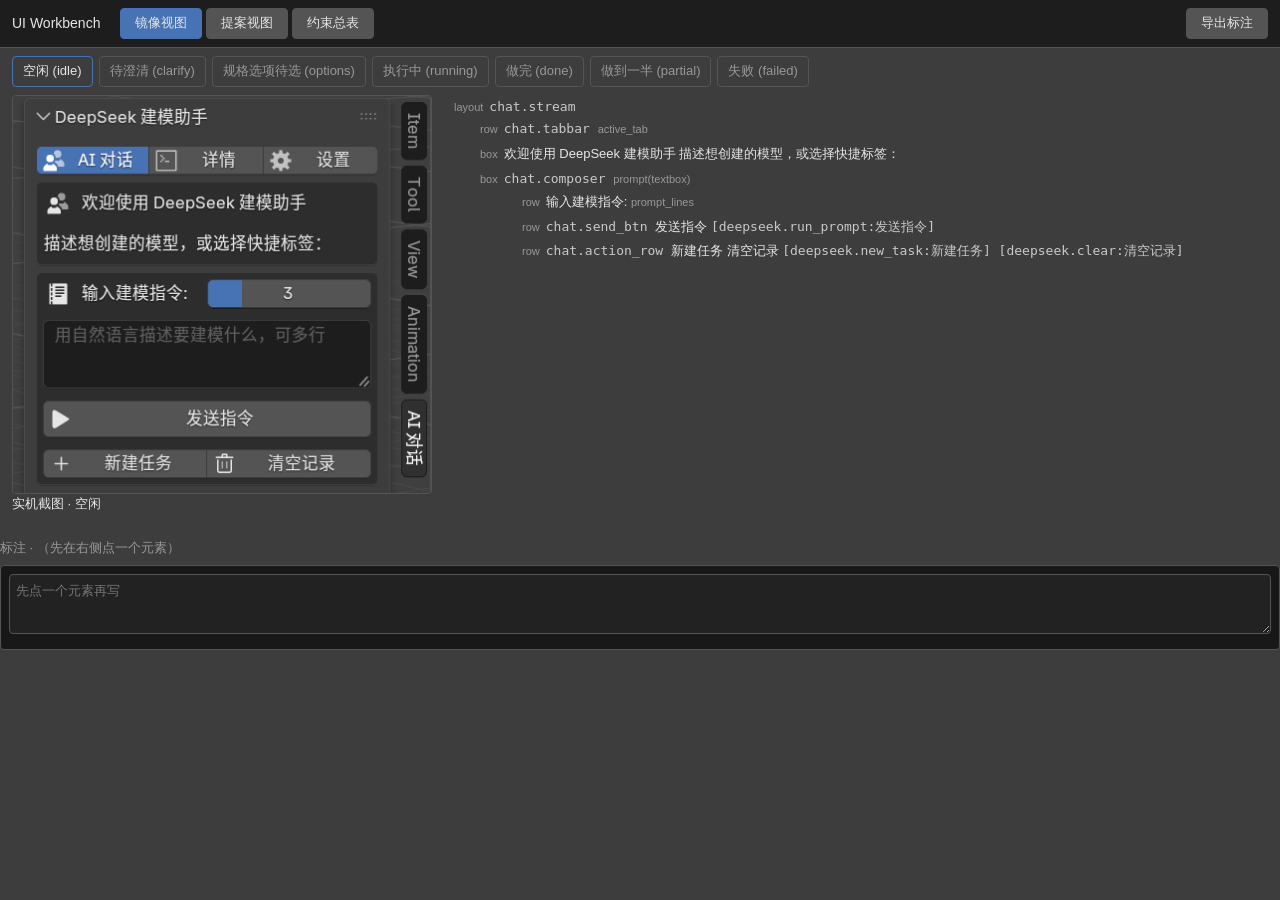
==== ui_workbench/index.html @ 9f23b2e9 "feat: UI 工作台镜像视图，左截图右布局树、可点选高亮、可挂标注 - ui_workbench/index.html + app.js + style.css：file:// 双击直开，零依赖零" ====
<!DOCTYPE html>
<html lang="zh-CN">
<head>
<meta charset="utf-8">
<title>UI Workbench · blender_deepseek_agent</title>
<link rel="stylesheet" href="style.css">
</head>
<body>
<header>
  <h1>UI Workbench</h1>
  <nav id="views">
    <button data-view="mirror" class="on">镜像视图</button>
    <button data-view="proposal">提案视图</button>
    <button data-view="constraints">约束总表</button>
  </nav>
  <span id="status"></span>
  <button id="export">导出标注</button>
</header>

<div id="filmstrip" class="filmstrip"></div>

<section id="view-mirror" class="view">
  <div class="split">
    <div class="shot-pane">
      <img id="shot" alt="实机截图">
      <div id="shot-cap"></div>
    </div>
    <div class="tree-pane">
      <div id="tree"></div>
    </div>
  </div>
  <div id="annot"></div>
</section>

<section id="view-proposal" class="view" hidden>
  <div id="vocab-bar"></div>
  <div id="canvas"></div>
  <div id="prop-notes"></div>
</section>

<section id="view-constraints" class="view" hidden>
  <div class="constraints" id="constraints"></div>
</section>

<script src="data/data.js"></script>
<script src="app.js"></script>
</body>
</html>
---- ui_workbench/style.css ----
/* 工作台样式。
   配色铁律：每个色值都必须能在 ui_workbench/native_api.json 里查到，
   由 dev/test_workbench_data.py 的 colors_from_native 断言强制。
   实测可用的十六进制全集（取自 native_api.json 的 palette）：
     #080808 #181818 #191919 #1d1d1d #222222 #242424 #252525 #282828 #2d2d2d
     #303030 #3d3d3d #4772b3 #545454 #727272 #989898 #999999 #9a9a9a
     #c9c9c9 #cccccc #d9d9d9 #dddddd #e6e6e6 #ffffff
   注意：主题里没有红/绿（constraints.json 的 warn_color / ok_color 两条
   已确认 native_ok=false），所以「可做 / 做不到」「alert」一律靠文案与
   图标承载语义，不靠颜色——这与 Blender 侧的能力边界保持一致。
   圆角取 ThemeWidgetColors.roundness = 0.4 对应的 4px。 */
:root {
  --panel: #3d3d3d;   /* wcol_box.outline */
  --inner: #1d1d1d;   /* wcol_box.inner */
  --field: #222222;   /* wcol_progress.inner / wcol_pulldown.inner */
  --text: #e6e6e6;    /* wcol_box.text */
  --text-dim: #989898;/* wcol_tab.text */
  --text-id: #c9c9c9; /* wcol_curve.text_sel */
  --border: #545454;  /* wcol_box.inner_sel / wcol_regular.inner */
  --accent: #4772b3;  /* wcol_list_item.inner_sel */
  --hover: #181818;   /* wcol_menu_back.inner / wcol_text.inner_sel */
  --mark: #9a9a9a;    /* wcol_curve.outline_sel，alert 边线 */
  --fill: #545454;    /* wcol_regular.inner，neutral 填充按钮 */
}
* { box-sizing: border-box; }
body {
  margin: 0; background: var(--panel); color: var(--text);
  font: 13px/1.6 "Microsoft YaHei", sans-serif;
}
header {
  display: flex; gap: 8px; padding: 8px 12px;
  background: var(--inner); border-bottom: 1px solid var(--border);
  align-items: center; flex-wrap: wrap;
}
header h1 { font-size: 14px; margin: 0 12px 0 0; font-weight: normal; }
nav button, header > button {
  background: var(--fill); color: var(--text); border: 1px solid var(--border);
  padding: 4px 14px; cursor: pointer; border-radius: 4px; font: inherit;
}
nav button.on { background: var(--accent); border-color: var(--accent); }
#status { margin-left: auto; color: var(--text-dim); }
.filmstrip { display: flex; gap: 6px; overflow-x: auto; padding: 8px 12px; }
.filmstrip button {
  background: var(--panel); color: var(--text-dim); border: 1px solid var(--border);
  border-radius: 4px; padding: 4px 10px; cursor: pointer;
  white-space: nowrap; font: inherit;
}
.filmstrip button.on { color: var(--text); border-color: var(--accent); }
.split { display: flex; gap: 12px; padding: 0 12px 12px; align-items: flex-start; }
.shot-pane { flex: 0 0 420px; position: sticky; top: 8px; }
.shot-pane img { width: 420px; border: 1px solid var(--border); border-radius: 4px; display: block; }
.tree-pane { flex: 1 1 auto; min-width: 360px; }
.node {
  border-left: 2px solid transparent; padding: 2px 8px; cursor: pointer;
  border-radius: 0 4px 4px 0;
}
.node:hover { background: var(--hover); }
.node.sel { background: var(--accent); }
.node.sel .kind, .node.sel .txt { color: var(--text); }
.node .id { color: var(--text-id); font-family: Consolas, monospace; }
.node .txt { color: var(--text); }
.node .kind { color: var(--text-dim); font-size: 11px; margin-right: 6px; }
.node.alert { border-left-color: var(--mark); }
.node.noted::after { content: " ✎"; color: var(--text-id); }
.node.disabled { opacity: .45; }
.constraints { margin-top: 16px; border-top: 1px solid var(--border); padding-top: 12px; }
.constraints table { border-collapse: collapse; width: 100%; }
.constraints td, .constraints th {
  border: 1px solid var(--border); padding: 4px 8px;
  text-align: left; vertical-align: top;
}
/* 语义靠文字，不靠颜色：native_ok=true 用中性填充，false 用强调填充 */
.badge { display: inline-block; padding: 0 6px; border-radius: 4px; font-size: 11px; }
.badge.ok { background: var(--fill); color: var(--text); }
.badge.no { background: var(--accent); color: var(--text); }
#annot { position: sticky; bottom: 0; background: var(--panel); padding-bottom: 8px; }
#annot h3 { font-size: 13px; font-weight: normal; color: var(--text-dim); margin: 12px 0 4px; }
.note { background: var(--hover); border: 1px solid var(--border); border-radius: 4px; padding: 8px; margin: 6px 0; }
.note.blocked { border-color: var(--mark); }
.note textarea {
  width: 100%; min-height: 60px; background: var(--field); color: var(--text);
  border: 1px solid var(--border); border-radius: 4px; padding: 6px;
  font: inherit; resize: vertical;
}
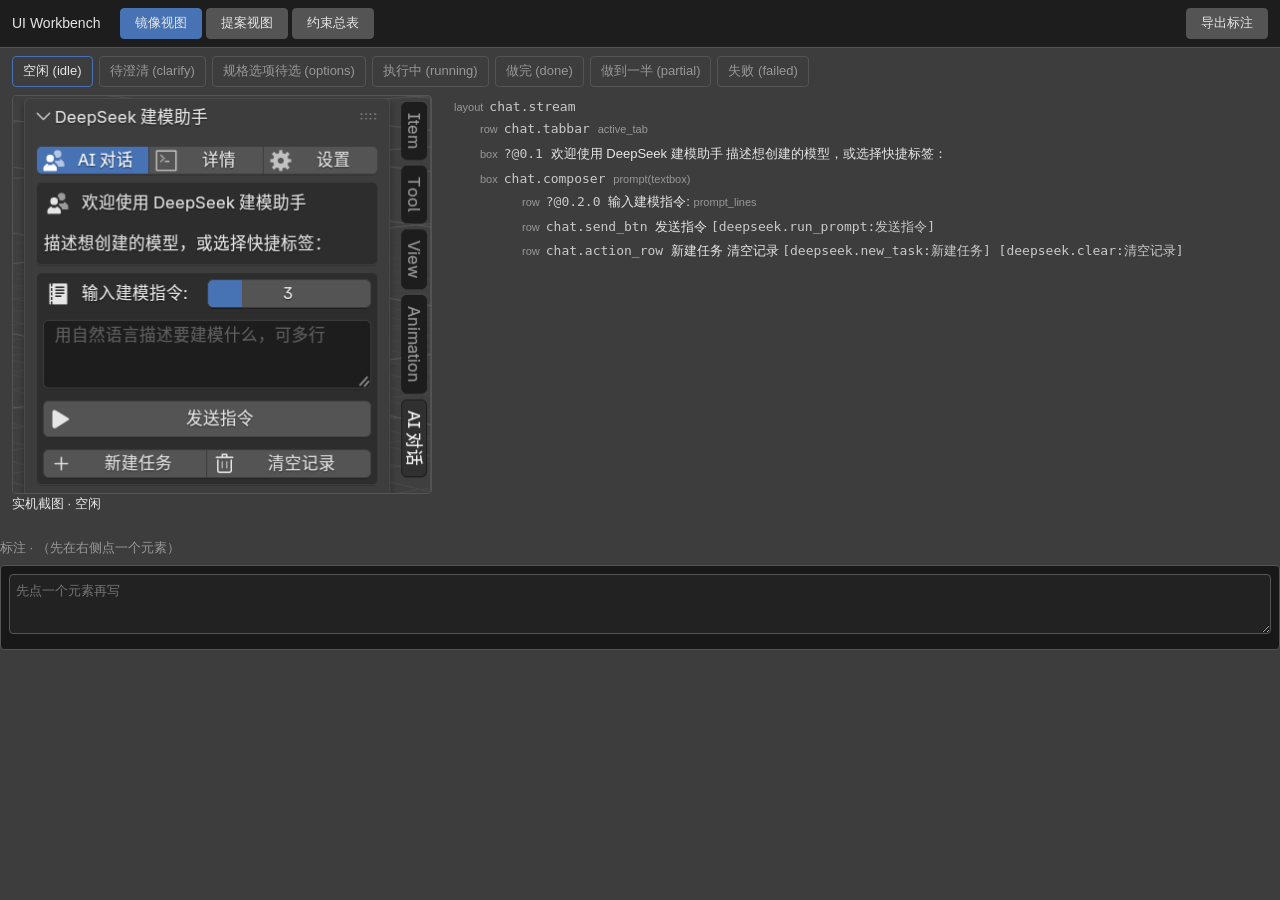
==== commit 2bcf74e1: "feat: 双栏画布——左边实时界面预览，右边积木列表 用户原话「左侧映射出来界面，右侧是积木」：右侧是零件表，左边必须把零件 拼起来之后真正长什么样画出来，否则永远搭不出一个界面。  * 预览从 p" ====
--- a/ui_workbench/index.html
+++ b/ui_workbench/index.html
@@ -34,7 +34,18 @@
 
 <section id="view-proposal" class="view" hidden>
   <div id="vocab-bar"></div>
-  <div id="canvas"></div>
+  <!-- 两栏：左边是把积木拼起来之后真正长什么样的界面预览，右边是积木列表。
+       控件架仍然横跨顶部、降级方案仍然横跨底部——搭界面这件事本身就在
+       搭一块板，控件架是零件盒，降级栏是「做不到的东西放这儿」。 -->
+  <div class="canvas-split">
+    <div class="preview-pane">
+      <div class="pane-cap">界面预览（左边这块就是 Blender 侧看到的样子）</div>
+      <div id="preview"></div>
+    </div>
+    <div class="block-pane">
+      <div id="canvas"></div>
+    </div>
+  </div>
   <div id="prop-notes"></div>
 </section>
 
--- a/ui_workbench/style.css
+++ b/ui_workbench/style.css
@@ -23,6 +23,10 @@
   --fill: #545454;    /* wcol_regular.inner，neutral 填充按钮 */
 }
 * { box-sizing: border-box; }
+/* [hidden] 必须在 display 之后、且带 !important：.filmstrip 声明了
+   display:flex，会盖掉 UA 样式表里 [hidden]{display:none} 那条，
+   于是 el("filmstrip").hidden = true 看着设了，实际还占着一条。 */
+[hidden] { display: none !important; }
 body {
   margin: 0; background: var(--panel); color: var(--text);
   font: 13px/1.6 "Microsoft YaHei", sans-serif;
@@ -82,3 +86,216 @@
   border: 1px solid var(--border); border-radius: 4px; padding: 6px;
   font: inherit; resize: vertical;
 }
+/* ---- 提案视图 ----
+   合法 / 违规 / 已降级不靠颜色区分（主题里没有红也没有绿，见文件头）：
+   合法 = 默认边框；违规 = 加粗边框 + 「违规 N 项」文案 + 参数删除线；
+   已降级 = 虚线边框 + 「已降级」文案 + 原需求删除线。全部色值取自已声明的变量。 */
+#vocab-bar { padding: 4px 12px 0; }
+#vocab-bar b { color: var(--text-dim); font-weight: normal; }
+#vocab-bar button, .rrow button {
+  background: var(--fill); color: var(--text); border: 1px solid var(--border);
+  border-radius: 4px; padding: 4px 10px; cursor: pointer; margin: 0 6px 6px 0;
+  font: inherit;
+}
+.rrow { margin: 6px 0; }
+/* 「可做但词汇表尚未收录」的一行：不是控件按钮（点不了），是提醒 */
+.unmapped {
+  display: inline-block; border: 1px dashed var(--text-dim); border-radius: 4px;
+  padding: 4px 10px; margin: 0 6px 6px 0; color: var(--text-dim);
+  font-family: Consolas, monospace; font-size: 12px;
+}
+.scope { color: var(--text-dim); font-size: 11px; margin: 2px 0 6px; }
+.loaderr {
+  background: var(--hover); border: 1px solid var(--mark); border-radius: 4px;
+  padding: 8px; margin: 6px 0; color: var(--text);
+}
+.hint { color: var(--text-dim); padding: 8px 12px; }
+.pnode .phead { display: flex; gap: 8px; align-items: baseline; flex-wrap: wrap; }
+.pnode .phead code {
+  color: var(--text-id); font-family: Consolas, monospace; font-size: 12px;
+}
+.pnode .ptag {
+  border: 1px solid var(--border); border-radius: 4px; padding: 0 6px;
+  font-size: 11px; color: var(--text-dim);
+}
+.pnode.blocked { border-width: 2px; border-color: var(--mark); }
+.pnode.down { border-style: dashed; border-color: var(--text-dim); }
+.pnode .strike { text-decoration: line-through; color: var(--text-dim); }
+.pnode .pfb { margin: 6px 0; color: var(--text-dim); }
+.pnode .chips { margin: 6px 0 2px; }
+.chip {
+  display: inline-block; border: 1px solid var(--border); border-radius: 4px;
+  padding: 0 6px; margin: 0 6px 4px 0; font-size: 11px;
+  font-family: Consolas, monospace; color: var(--text);
+}
+/* .chip 原本只当 <span> 用（参数 chip），没管过背景。挂到 <button> 上时
+   UA 默认的 buttonface 白底会透出来，配上 --text 的浅色字就成了白底浅字——
+   「展开」「复制」两个字直接看不见，等于这个按钮不存在。
+   选择器写 button.chip（0,1,1）而不是 .pnode button.chip（0,2,1）：
+   后者比 .chip.bad（0,2,0）更具体，会把「删除」该有的深底 + 删除线一起盖掉。 */
+button.chip {
+  background: var(--fill); color: var(--text);
+}
+.chip.bad {
+  text-decoration: line-through; border-color: var(--mark);
+  background: var(--panel); color: var(--text-dim);
+}
+.perr { color: var(--text); font-size: 12px; }
+/* ---- 拖拽（原生 HTML5 draggable，没有任何拖拽库）----
+   主题里没有红也没有绿，所以「正在拖」和「会落在这」一律不靠颜色表达：
+   拖起来的块半透明 + 虚线边，落位靠一条实线。色值全部取自已声明的变量。 */
+.pnode .drop-handler {
+  cursor: grab; color: var(--text-dim); user-select: none;
+  font-family: Consolas, monospace; font-size: 12px; line-height: 1;
+}
+.pnode.dragging { opacity: .45; border-style: dashed; }
+.drop-line {
+  height: 3px; margin: 2px 0; border-radius: 2px;
+  background: var(--accent); border: 1px solid var(--text-dim);
+}
+/* 撤销按钮：disabled 时压暗。它不是「不可用的功能」，是「此刻没东西可救」，
+   压暗 + 原生 disabled 一起给，不靠红绿。 */
+#vocab-bar button:disabled { opacity: .45; cursor: default; }
+.pnode .pin {
+  width: 100%; margin: 4px 0; background: var(--field); color: var(--text);
+  border: 1px solid var(--border); border-radius: 4px; padding: 4px; font: inherit;
+}
+/* ---- 两栏 + 界面预览 ----
+   左边那块必须是「Blender 侧看到的样子」，不是示意图：所以这里只用实测色板
+   （文件头那张清单），形状一律用 flex / grid / 边框画，不引任何图片或图标库。
+   主题里没有红也没有绿，所以压暗、非法、做不到一律靠明度差 + 边框 + 删除线
+   表达——预览里出现一个主题画不出来的颜色，它就成了会骗人的东西。 */
+.canvas-split { display: flex; gap: 12px; padding: 0 12px 8px; align-items: flex-start; }
+.preview-pane { flex: 0 0 420px; position: sticky; top: 8px; }
+.block-pane { flex: 1 1 auto; min-width: 420px; }
+.pane-cap { color: var(--text-dim); font-size: 11px; margin: 6px 0 4px; }
+#preview {
+  background: var(--panel); border: 1px solid var(--border);
+  border-radius: 4px; padding: 8px; min-height: 180px;
+}
+.bpv { display: flex; flex-direction: column; gap: 4px; }
+.pv-hint { color: var(--text-dim); padding: 6px 4px; margin: 0; }
+/* 内容为空时不许留白：压暗的虚线格子，一眼看出「这里有块地，但还没填」。 */
+.pv-empty { color: var(--text-dim); }
+.pv-slot {
+  border: 1px dashed var(--text-dim); border-radius: 4px;
+  min-height: 18px; padding: 1px 4px; font-size: 11px;
+}
+.pv-row { display: flex; flex-direction: row; gap: 4px; align-items: stretch; }
+.pv-col { display: flex; flex-direction: column; gap: 4px; }
+.pv-head { color: var(--text); padding: 1px 2px; font-size: 12px; }
+.pv-box {
+  background: var(--inner); border: 1px solid var(--panel);
+  border-radius: 4px; padding: 4px;
+}
+/* alert：主题里没有警示色，只能靠边线亮度把它从普通 box 里挑出来。 */
+.pv-box.alert { border-color: var(--mark); }
+.pv-split { display: flex; flex-direction: row; gap: 4px; }
+.pv-half { display: flex; flex-direction: column; gap: 2px; }
+.pv-grid { display: grid; gap: 4px; }
+.pv-panel { border: 1px solid var(--panel); border-radius: 4px; }
+.pv-panel .pv-head {
+  background: var(--inner); border-radius: 4px 4px 0 0; padding: 2px 4px;
+}
+.pv-panel .pv-body { padding: 4px; }
+.pv-label { color: var(--text); padding: 1px 2px; }
+.pv-btn {
+  background: var(--fill); color: var(--text); border: 1px solid var(--border);
+  border-radius: 4px; padding: 3px 8px; display: inline-block;
+}
+.pv-prop { display: flex; flex-direction: row; gap: 4px; align-items: center; }
+/* use_property_split：属性名和值各占一列，而不是名字贴着值挤。 */
+.pv-prop.split .pv-k { flex: 0 0 40%; }
+.pv-k { color: var(--text-dim); }
+.pv-v {
+  flex: 1 1 auto; background: var(--field); border: 1px solid var(--border);
+  border-radius: 4px; padding: 1px 4px; color: var(--text);
+}
+.pv-textbox {
+  background: var(--field); border: 1px solid var(--border);
+  border-radius: 4px; padding: 4px; color: var(--text-dim); overflow: hidden;
+}
+.pv-textbox .pv-tx { font-size: 12px; }
+.pv-sep { border: none; border-top: 1px solid var(--border); margin: 4px 0; }
+.pv-gap { }
+.pv-ico {
+  color: var(--text-dim); font-family: Consolas, monospace; font-size: 10px;
+  border: 1px solid var(--border); border-radius: 3px; padding: 0 3px;
+  margin-right: 4px; display: inline-block;
+}
+.pv-down {
+  border: 1px dashed var(--text-dim); border-radius: 4px;
+  padding: 2px 6px; font-size: 12px; text-decoration: line-through;
+}
+/* 内容输入框：一行一个字段（字段名 + 框），比 params 那个整宽框更像清单 */
+.pcontent { margin: 6px 0 2px; }
+.crow { display: flex; gap: 6px; align-items: center; margin: 3px 0; }
+.crow .clab { color: var(--text-dim); flex: 0 0 64px; font-size: 12px; }
+.crow .pin { margin: 0; }
+/* ---- 迷你图示（用户原话：横排竖排「不太能理解怎么使用」）----
+   每张卡片先用小方块把控件的形状画出来，再放按钮。图示的形状由
+   vocabulary.json 的 demo 字段描述，app.js 只负责把它画成 CSS 方块——
+   所以这里一条 HTML 结构都没有，全部是 flex 排布与边框。
+   色值一律取文件头 :root 里已声明的变量（那些变量各自都注明了
+   native_api.json 里的出处），不在本段新造任何色值。
+   主题里没有红也没有绿：图示靠「边框 / 填充 / 明度差」区分，不靠颜色语义。 */
+.wcards { display: flex; flex-wrap: wrap; gap: 8px; margin: 6px 0; }
+.wcard {
+  border: 1px solid var(--border); border-radius: 4px;
+  background: var(--hover); padding: 6px; width: 128px;
+}
+.wcard > button {
+  display: block; width: 100%; margin: 6px 0 0; text-align: left;
+  background: var(--fill); color: var(--text); border: 1px solid var(--border);
+  border-radius: 4px; padding: 2px 8px; cursor: pointer; font: inherit;
+}
+.wnote { color: var(--text-dim); font-size: 11px; line-height: 1.5; margin-top: 4px; }
+.demo {
+  display: flex; background: var(--panel); border: 1px solid var(--border);
+  border-radius: 4px; padding: 4px; height: 56px; align-items: stretch;
+  font-style: normal; overflow: hidden;   /* 网格换行时不允许溢出压到按钮上 */
+}
+.demo .d-it {
+  display: flex; align-items: center; justify-content: center;
+  background: var(--fill); color: var(--text); border: 1px solid var(--border);
+  border-radius: 4px; font-size: 11px; line-height: 1.2; padding: 0 2px;
+  overflow: hidden; white-space: nowrap; text-overflow: ellipsis; margin: 1px;
+}
+/* 横排：并排。竖排：堆叠。两者一眼能分开——这正是要教给用户的第一件事。 */
+.demo.d-row { flex-direction: row; align-items: stretch; }
+.demo.d-col { flex-direction: column; }
+.demo.d-grid { flex-direction: row; flex-wrap: wrap; align-content: stretch; }
+/* 内盒 / 多行输入：内容压在一层边框里 */
+.demo.d-box .d-it { flex: 1 1 auto; }
+.demo.d-box { background: var(--inner); }
+/* 分栏：两块的宽度比例就是 factor */
+.demo.d-split { flex-direction: row; gap: 3px; }
+/* 可折叠子面板：标题条 + 折叠箭头 */
+.demo.d-panel { flex-direction: column; }
+.demo.d-panel .d-it { background: var(--panel); }
+.demo.d-sub { align-self: flex-end; color: var(--text-dim); font-size: 11px; }
+.demo.d-label .d-it { background: var(--hover); border-color: var(--mark); }
+.demo.d-btn .d-it { background: var(--fill); }
+.demo.d-prop .d-it:first-child { flex: 1 1 auto; justify-content: flex-start; padding-left: 6px; }
+.demo.d-prop .d-it + .d-it { flex: 0 0 28%; }
+/* 分隔线与留白没有小方块，画的是一根线 / 一条空隙。
+   align-items:center 是必须的：.demo 是 align-items:stretch 的行容器，
+   不改的话这两根东西会被拉满 56px 高，线贴在天花板上、根本看不出是「一条线」。 */
+.demo.d-rule { background: var(--hover); align-items: center; }
+.demo .d-rule { display: block; flex: 1 1 auto; border-top: 1px solid var(--text-dim); }
+.demo.d-gap { background: var(--hover); align-items: center; }
+.demo .d-gap { display: block; height: 14px; border-left: 2px solid var(--text-dim); }
+#element-id-help { margin: 6px 0 12px; }
+.idline { color: var(--text); font-size: 12px; margin: 2px 0; }
+
+/* ---- 折叠 / 拖拽的手感 ----
+   整块可拖，不必精确瞄准 ⋮⋮：标题行的空白处一按就能拖。
+   手柄符号保留，它是「这一整块都能拖」的视觉承诺——⋮⋮ 只有 12px，
+   光靠它自己，用户永远想不到可以拖。
+   光标跟着可拖区域走：空白处是 grab，按钮上是 pointer，输入框里是 text。
+   从按钮 / 输入框上按下不会触发拖拽，那条守卫在 app.js 的 dragstart 里，
+   这里只负责让它「看起来」也是分区的。 */
+.pnode { cursor: grab; }
+.pnode .phead { cursor: grab; }
+.pnode input, .pnode textarea { cursor: text; }
+.pnode button { cursor: pointer; }
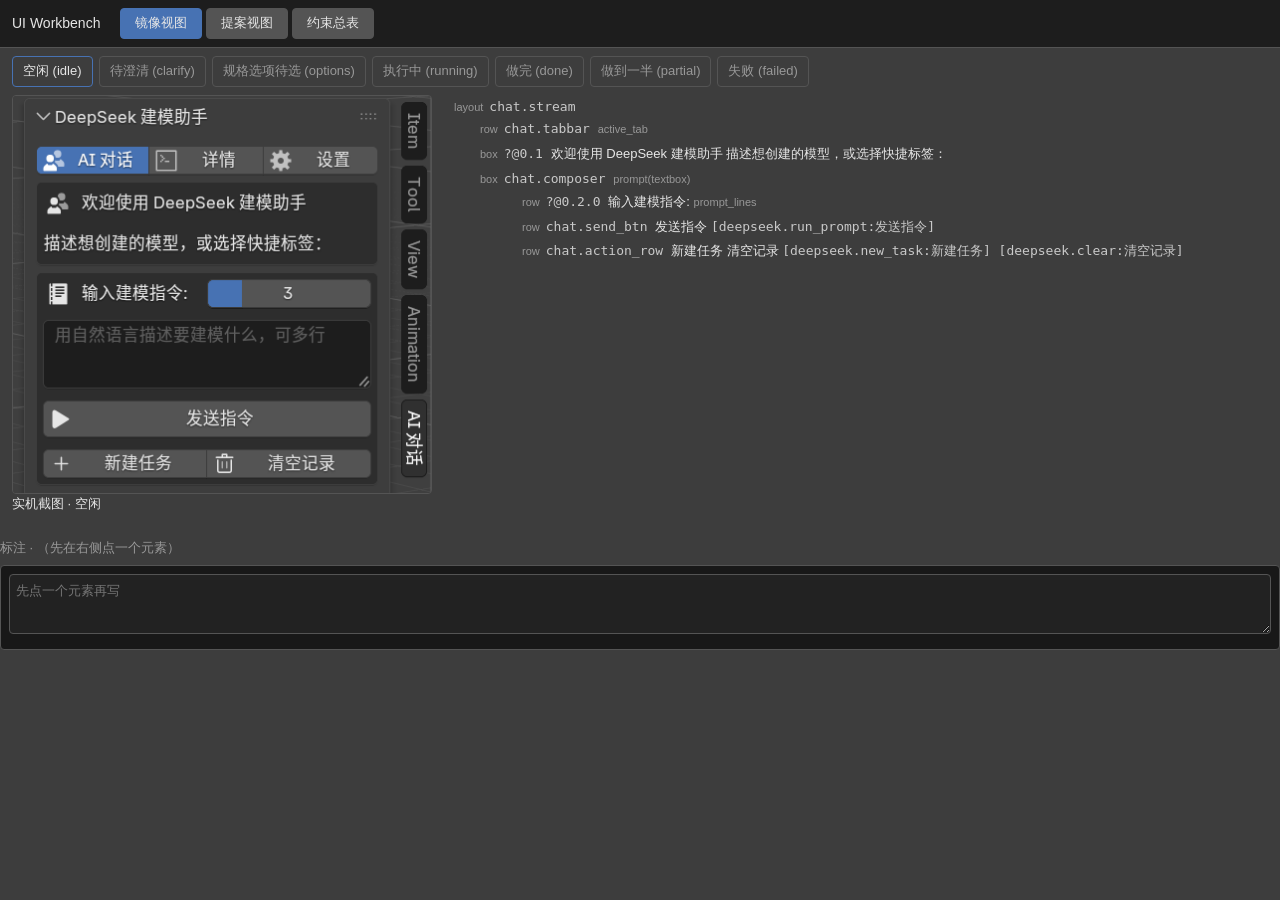
==== commit 514f1f8e: "feat: 选中描边双向同步 + 方案自动保存 + ui.py/Markdown/JSON 三种导出 用户原话：「点积木左边描一圈」「不然我调好了怎么告诉你然后落实呢」。 第二句拆开是两件事：别丢、能" ====
--- a/ui_workbench/index.html
+++ b/ui_workbench/index.html
@@ -14,8 +14,12 @@
     <button data-view="constraints">约束总表</button>
   </nav>
   <span id="status"></span>
-  <button id="export">导出标注</button>
 </header>
+
+<!-- 存不了的显式警告。file:// 下 Chrome 把 localStorage 判成 SecurityError，
+     方案就只存在内存里；不把这件事顶到页面最上面，用户会以为刷新一下白搭，
+     而「保存失败」是静默丢数据里最难受的一种。默认 hidden，脚本确认可用才显示。 -->
+<div id="store-warn" hidden></div>
 
 <div id="filmstrip" class="filmstrip"></div>
 
@@ -47,6 +51,25 @@
     </div>
   </div>
   <div id="prop-notes"></div>
+
+  <!-- 把这一版交出去。用户的原话是「不然我调好了怎么告诉你然后落实呢」：
+       搭界面这件事到此为止只存在于这个页面里，所以「保存 + 三种导出」不是
+       附加功能，是这一层唯一的出口。四样东西各司其职，不合并：
+         ui.py   —— 真正能抄进 blender_deepseek_agent/ui.py 的那份草稿
+         方案说明 —— 人读（含你的标注原文与「没验证过」的声明）
+         方案 JSON —— 以后接着改的完整存档（含三个界面）
+       原来的「导出标注」按钮已经被方案 JSON 取代（它带的就是这份数据，
+       留着两个含义重叠的按钮只会让人存错文件），所以页眉不再挂它。 -->
+  <div id="export-panel">
+    <h3>把这一版交出去</h3>
+    <div class="scope" id="store-note"></div>
+    <div class="rrow" id="export-btns"></div>
+    <div class="code-cap">
+      生成的 ui.py 片段（草稿，<b>还没在真实 Blender 里验证过</b>；剪贴板不可用时，
+      选中这段按 Ctrl+C 一样能拿走）：
+    </div>
+    <pre id="py-out"></pre>
+  </div>
 </section>
 
 <section id="view-constraints" class="view" hidden>
--- a/ui_workbench/style.css
+++ b/ui_workbench/style.css
@@ -105,6 +105,67 @@
   font-family: Consolas, monospace; font-size: 12px;
 }
 .scope { color: var(--text-dim); font-size: 11px; margin: 2px 0 6px; }
+/* ---- 三个界面（对话 / 详情 / 设置）----
+   照抄真实面板顶上那根页签条的样子：三个并排的页签，当前页签用
+   --accent（实测 wcol_list_item.inner_sel）填底。
+   主题里没有红也没有绿，所以「当前页签」靠填充色 + 加深边框表达。 */
+.subtabs {
+  display: flex; gap: 6px; align-items: baseline; flex-wrap: wrap;
+  border-bottom: 1px solid var(--border); padding: 4px 0 6px; margin: 0 0 6px;
+}
+.subtabs b { color: var(--text-dim); font-weight: normal; margin-right: 4px; }
+.subtabs button {
+  background: var(--fill); color: var(--text); border: 1px solid var(--border);
+  border-radius: 4px; padding: 4px 14px; cursor: pointer; font: inherit;
+}
+.subtabs button.on { background: var(--accent); border-color: var(--accent); }
+/* ---- 积木嵌套：树要一眼看得出来 ----
+   三件东西一起承担「这是一棵树」：
+     .pgroup  容器积木外面那圈边框（分组框）——边界在哪
+     .pkids   孩子区：左边一条竖线，每个孩子一条短横线接回竖线（树线）
+     缩进     每层往里推得够多，一眼数得出层级
+   不靠颜色语义：边框、竖线、短横线全用 --border 这一支色值，
+   「能装进去」靠虚线边框 + 底色明度差，主题里没有红也没有绿。 */
+.pgroup {
+  border: 1px solid var(--border); border-left: 2px solid var(--border);
+  border-radius: 4px; background: var(--hover);
+  margin: 8px 0; padding: 6px 6px 6px 8px;
+}
+.pgroup > .pnode:first-child { margin-top: 0; }
+.pgroup > .pnode:last-child { margin-bottom: 0; }
+/* 孩子区：竖线在这里起笔，而不是在分组框最顶上。
+   竖线从容器标题行下方才开始，才读得出「线以下是它的孩子」。 */
+.pkids {
+  margin: 6px 0 2px 10px; padding-left: 18px;
+  border-left: 2px solid var(--border);
+}
+.pkids:empty { margin: 0; padding: 0; border-left: none; }
+/* 短横线：每个孩子一条，从竖线接到自己左边。
+   纯 border + 绝对定位，不引图片也不引图标。 */
+.pkids > .pnode { position: relative; margin: 6px 0; }
+.pkids > .pnode::before {
+  content: ""; position: absolute; left: -12px; top: 13px;
+  width: 12px; border-top: 1px solid var(--border);
+}
+/* 容器标题上的子块数。0 也显示：空容器不是「没渲染出来」，
+   少了这个数字，两者看上去一模一样。 */
+.pnode .pcount {
+  color: var(--text-dim); font-family: Consolas, monospace; font-size: 12px;
+  border: 1px solid var(--border); border-radius: 4px; padding: 0 5px;
+}
+/* 换父级的两个快捷按钮：标题行上一点就生效，不用展开积木翻下拉。 */
+.pnode button.chip.pmove { font-size: 11px; padding: 1px 6px; }
+/* 没得可移时置灰，不消失：会忽然不见的按钮看起来像界面坏了。 */
+.pnode button.chip.pmove:disabled { opacity: .45; cursor: default; }
+/* 拖起来时能装进去的容器：虚线边框 + 亮一点的底。
+   主题里没有红也没有绿，所以「可以放进去」不靠颜色讲，靠边框与明度差。 */
+.pnode.can-drop { border-style: dashed; border-color: var(--text-dim); background: var(--field); }
+.pnode.drop-target { border-style: solid; border-width: 2px; border-color: var(--text-dim); }
+.pnode .psel {
+  width: auto; flex: 1 1 auto; margin: 0; background: var(--field);
+  color: var(--text); border: 1px solid var(--border);
+  border-radius: 4px; padding: 4px; font: inherit;
+}
 .loaderr {
   background: var(--hover); border: 1px solid var(--mark); border-radius: 4px;
   padding: 8px; margin: 6px 0; color: var(--text);
@@ -218,10 +279,15 @@
 .pv-textbox .pv-tx { font-size: 12px; }
 .pv-sep { border: none; border-top: 1px solid var(--border); margin: 4px 0; }
 .pv-gap { }
+/* 图标名角标：离线没有图标资源，预览画的是「这块要用哪个图标名」这个事实，
+   所以名字照印，但一律压成角标——再小一号、再压暗一档、行距拉开，让它读起来
+   是标注而不是正文。绝不让一串全大写英文和中文正文平级抢眼。 */
 .pv-ico {
-  color: var(--text-dim); font-family: Consolas, monospace; font-size: 10px;
+  color: var(--text-dim); font-family: Consolas, monospace; font-size: 9px;
+  letter-spacing: .04em; line-height: 1.4; opacity: .7;
   border: 1px solid var(--border); border-radius: 3px; padding: 0 3px;
-  margin-right: 4px; display: inline-block;
+  margin-right: 4px; display: inline-block; vertical-align: middle;
+  white-space: nowrap;
 }
 .pv-down {
   border: 1px dashed var(--text-dim); border-radius: 4px;
@@ -299,3 +365,60 @@
 .pnode .phead { cursor: grab; }
 .pnode input, .pnode textarea { cursor: text; }
 .pnode button { cursor: pointer; }
+
+/* ---- 选中：右栏积木 <-> 左栏预览，双向同步 ----
+   描边色取 --accent = #4772b3，那是 native_api.json 实测的 panel_active，
+   也是这张实测色板（文件头 23 个色值）里**唯一的蓝**——正好是 Blender 里
+   你点东西时看到的那个选中色。换任何一个色值都不是「另一种风格」而是谎报：
+   面板里根本没画过那道边。
+
+   为什么用 outline 而不是 border：outline 不占布局，选中 / 取消选中不会
+   让积木和预览里的其他块跳一下位置——那是描边最讨人嫌的副作用。
+
+   为什么用 data-sel 而不是加 class：.pnode 的 className 被既有断言按
+   `class="note pnode"[^>]*` 的字面量匹配（加一个 class 就整片打瞎），
+   .pv-row / .pv-grid 之类也有一堆按类名查形状的断言。改用属性选择器，
+   既有断言一行都不用动，新状态也不会混进它们的口径里。
+
+   容器选中时整圈描边：预览里的容器节点真的是它的孩子们的祖先节点，
+   一道 outline 就把「这一整块，含里面所有子块」全圈住了——不是只描标题行。 */
+[data-pvuid] { cursor: pointer; }
+[data-pvuid][data-sel="1"] {
+  outline: 2px solid var(--accent);
+  outline-offset: 1px;
+}
+.pnode[data-sel="1"] { border-color: var(--accent); }
+.pnode[data-sel="1"] .phead b { color: var(--text); }
+.pgroup[data-sel="1"] { border-color: var(--accent); }
+
+/* ---- 存不了的时候，把话说在页面最上面 ----
+   不靠红也不靠绿（主题里都没有）：亮边框 + 一句人话，位置在页眉正下方，
+   刷新页面第一个进眼的地方就是它。 */
+#store-warn {
+  background: var(--hover); border: 1px solid var(--mark);
+  border-radius: 4px; margin: 6px 12px; padding: 6px 10px; color: var(--text);
+}
+
+/* ---- 导出面板 ----
+   零依赖：不引任何代码高亮库，也不引图片。ui.py 片段就是一段 <pre>，
+   等宽 + 可选中，用户自己看着改比什么高亮都靠得住。 */
+#export-panel {
+  margin: 10px 12px 20px; padding: 8px 10px 12px;
+  border: 1px solid var(--border); border-radius: 4px;
+}
+#export-panel h3 { font-size: 13px; font-weight: normal; color: var(--text); margin: 0 0 4px; }
+#export-panel .code-cap { color: var(--text-dim); font-size: 11px; margin: 8px 0 4px; }
+#export-panel .code-cap b { font-weight: normal; color: var(--text); }
+#py-out {
+  margin: 0; max-height: 420px; overflow: auto; white-space: pre;
+  background: var(--inner); color: var(--text); border: 1px solid var(--border);
+  border-radius: 4px; padding: 8px;
+  font: 12px/1.5 Consolas, "Courier New", monospace;
+}
+/* 剪贴板降级用的那口 textarea：必须真的在文档里、真的被选中，
+   execCommand 才抄得到；抄成功了当场摘掉，抄不成就留在页面上让用户自己
+   按 Ctrl+C（data-pick="1" 是给无头测试看的）。 */
+.clipboard-fallback {
+  position: fixed; left: -9999px; top: 0;
+  font: 12px/1.5 Consolas, monospace;
+}
